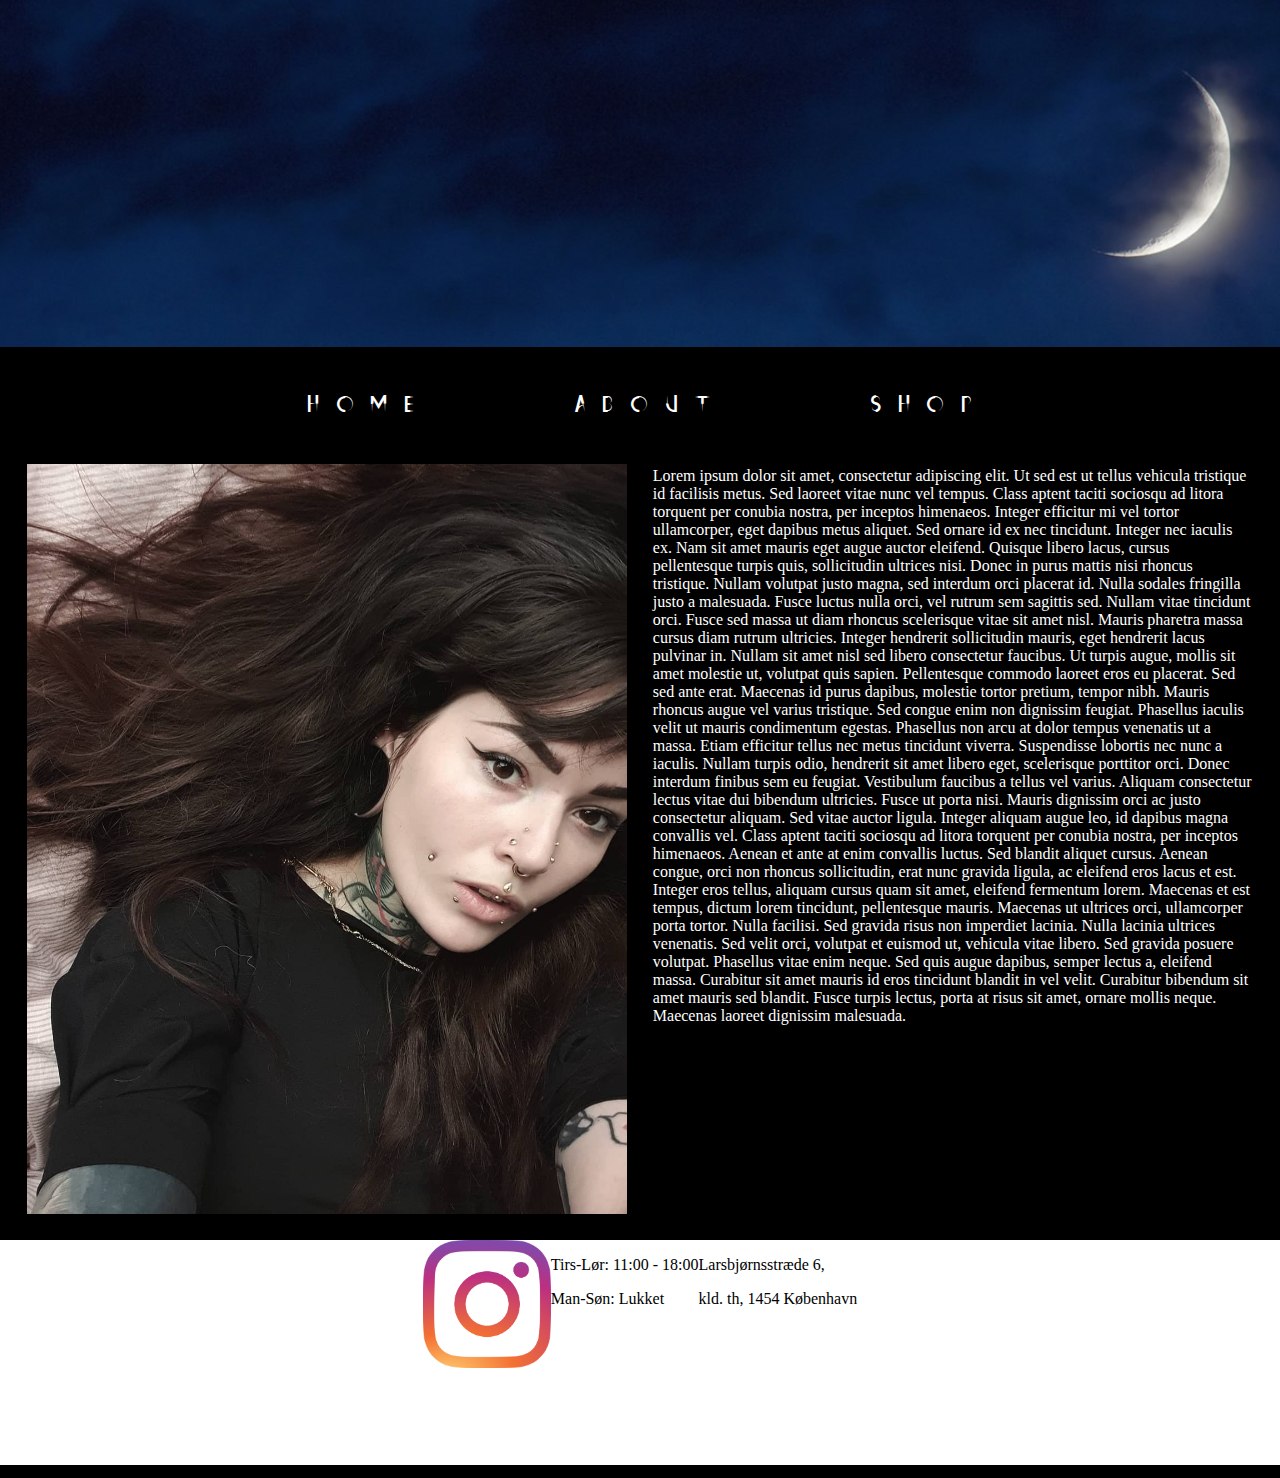
==== about.html @ f9214260 "update" ====
<!DOCTYPE html>
<html lang="">

<head>
    <meta charset="utf-8">
    <meta name="viewport" content="width=device-width, initial-scale=1.0">
    <title>Eksamen 2. semester</title>
    <link rel="stylesheet" href="style.css">
</head>

<body>
    <div id="splash"></div>
    <header>
        <nav>
            <div id="menu">
                <a href="index.html">
                    <div class="btn from-left">Home</div>
                </a>
                <a href="about.html">
                    <div class="btn from-middle">About</div>
                </a>
                <a href="shop.html">
                    <div class="btn from-right">Shop</div>
                </a>
            </div>
        </nav>
    </header>
    <div id="aboutMe">
        <img src="images/laura.jpg" alt="Laura" id="laura">
        <div id="txtMe">
            <p>Lorem ipsum dolor sit amet, consectetur adipiscing elit. Ut sed est ut tellus vehicula tristique id facilisis metus. Sed laoreet vitae nunc vel tempus. Class aptent taciti sociosqu ad litora torquent per conubia nostra, per inceptos himenaeos. Integer efficitur mi vel tortor ullamcorper, eget dapibus metus aliquet. Sed ornare id ex nec tincidunt. Integer nec iaculis ex. Nam sit amet mauris eget augue auctor eleifend. Quisque libero lacus, cursus pellentesque turpis quis, sollicitudin ultrices nisi. Donec in purus mattis nisi rhoncus tristique. Nullam volutpat justo magna, sed interdum orci placerat id.

                Nulla sodales fringilla justo a malesuada. Fusce luctus nulla orci, vel rutrum sem sagittis sed. Nullam vitae tincidunt orci. Fusce sed massa ut diam rhoncus scelerisque vitae sit amet nisl. Mauris pharetra massa cursus diam rutrum ultricies. Integer hendrerit sollicitudin mauris, eget hendrerit lacus pulvinar in. Nullam sit amet nisl sed libero consectetur faucibus. Ut turpis augue, mollis sit amet molestie ut, volutpat quis sapien. Pellentesque commodo laoreet eros eu placerat. Sed sed ante erat. Maecenas id purus dapibus, molestie tortor pretium, tempor nibh. Mauris rhoncus augue vel varius tristique. Sed congue enim non dignissim feugiat.

                Phasellus iaculis velit ut mauris condimentum egestas. Phasellus non arcu at dolor tempus venenatis ut a massa. Etiam efficitur tellus nec metus tincidunt viverra. Suspendisse lobortis nec nunc a iaculis. Nullam turpis odio, hendrerit sit amet libero eget, scelerisque porttitor orci. Donec interdum finibus sem eu feugiat. Vestibulum faucibus a tellus vel varius. Aliquam consectetur lectus vitae dui bibendum ultricies. Fusce ut porta nisi. Mauris dignissim orci ac justo consectetur aliquam.

                Sed vitae auctor ligula. Integer aliquam augue leo, id dapibus magna convallis vel. Class aptent taciti sociosqu ad litora torquent per conubia nostra, per inceptos himenaeos. Aenean et ante at enim convallis luctus. Sed blandit aliquet cursus. Aenean congue, orci non rhoncus sollicitudin, erat nunc gravida ligula, ac eleifend eros lacus et est. Integer eros tellus, aliquam cursus quam sit amet, eleifend fermentum lorem. Maecenas et est tempus, dictum lorem tincidunt, pellentesque mauris. Maecenas ut ultrices orci, ullamcorper porta tortor. Nulla facilisi. Sed gravida risus non imperdiet lacinia. Nulla lacinia ultrices venenatis.

                Sed velit orci, volutpat et euismod ut, vehicula vitae libero. Sed gravida posuere volutpat. Phasellus vitae enim neque. Sed quis augue dapibus, semper lectus a, eleifend massa. Curabitur sit amet mauris id eros tincidunt blandit in vel velit. Curabitur bibendum sit amet mauris sed blandit. Fusce turpis lectus, porta at risus sit amet, ornare mollis neque. Maecenas laoreet dignissim malesuada.</p>
        </div>
    </div>
    <footer>
        <div id="info">
            <div id="instagram">
                <a href="https://www.instagram.com/luciferandleviathans/">
                    <img src="images/instragramLogo.png" alt="instagram" id="logo">
                </a>
            </div>
            <div id="openingHours">
                <p>Tirs-Lør: 11:00 - 18:00</p>
                <p>Man-Søn: Lukket</p>
            </div>
            <div id="location">
                <p> Larsbjørnsstræde 6,</p>
                <p>kld. th, 1454 København</p>
            </div>
        </div>
    </footer>
    <script src="script.js"></script>
</body>

</html>
---- style.css ----
*,
*:before,
*:after {
    box-sizing: border-box;
}

img {
    width: 100%;
}

/* Fjerner linjen under a tags */

a {
    text-decoration: none;
}

/* Fonte */

@font-face {
    font-family: 'more_than_humanregular';
    src: url('font/morethanhuman-webfont.woff2') format('woff2'),
        url('font/morethanhuman-webfont.woff') format('woff');
    font-weight: normal;
    font-style: normal;

}

@font-face {
    font-family: 'demons_and_darlingsregular';
    src: url('font/demonsanddarlings-webfont.woff2') format('woff2'),
        url('font/demonsanddarlings-webfont.woff') format('woff');
    font-weight: normal;
    font-style: normal;

}

@font-face {
    font-family: 'ravens_clawsregular';
    src: url('font/ravens_claws-webfont.woff2') format('woff2'),
        url('font/ravens_claws-webfont.woff') format('woff');
    font-weight: normal;
    font-style: normal;

}

#splash {
    max-width: none;
    background-image: url(images/splash.png);
    width: 100vw;
    height: 40vh;
    background-size: cover;
    background-position: 50% 40%;
    margin-top: -1vw;
}

/* Ligger menu punkterne i midten/center */

#menu {
    display: flex;
    justify-content: center;
}

/* Styling på bodyen og menuen */

body {
    margin: 0;
    --def: #96B7C4;
    --inv: #fff;
    background-color: black;
}

/* Styling og effekter på knapperne */

.btn {
    margin-top: 2vw;
    margin-right: 1vw;
    margin-left: 1vw;
    position: relative;
    padding: 1.4rem 4.2rem;
    padding-right: 3.1rem;
    font-size: 1.5rem;
    color: var(--inv);
    letter-spacing: 1.1rem;
    text-transform: uppercase;
    transition: all 600ms cubic-bezier(0.77, 0, 0.175, 1);
    cursor: pointer;
    user-select: none;
    font-family: 'ravens_clawsregular';
}

.btn:before,
.btn:after {
    content: '';
    position: absolute;
    transition: inherit;
    z-index: -1;
}

.btn:hover {
    color: black;
    transition-delay: .4s;
}

.btn:hover:before {
    transition-delay: 0s;
}

.btn:hover:after {
    background: rgba(255, 255, 255, 0.8);
    transition-delay: .4s;
}

/* From Middle knap styling og effekt */

.from-middle:before {
    top: 0;
    left: 50%;
    height: 100%;
    width: 0;
    border: 1px solid var(--inv);
    border-left: 0;
    border-right: 0;
}

.from-middle:after {
    bottom: 0;
    left: 0;
    height: 0;
    width: 100%;
    background: var(--inv);
}

.from-middle:hover:before {
    left: 0;
    width: 100%;
}

.from-middle:hover:after {
    top: 0;
    height: 100%;
}

/* From Left knap styling og effekt */

.from-left:before,
.from-left:after {
    top: 0;
    width: 0;
    height: 100%;
}

.from-left:before {
    right: 0;
    border: 1px solid var(--inv);
    border-left: 0;
    border-right: 0;
}

.from-left:after {
    left: 0;
}

.from-left:hover:before,
.from-left:hover:after {
    width: 100%;
}

/* From Right knap styling og effekt */

.from-right:before,
.from-right:after {
    top: 0;
    width: 0;
    height: 100%;
}

.from-right:before {
    left: 0;
    border: 1px solid var(--inv);
    border-left: 0;
    border-right: 0;
}

.from-right:after {
    right: 0;
}

.from-right:hover:before,
.from-right:hover:after {
    width: 100%;
}

/* Forside */

/* Om */

#aboutMe {
    display: flex;
    flex-wrap: wrap;
    flex-direction: row;
    justify-content: center;
}

#laura {
    flex-basis: 600px;
    width: 10vw;
    margin-right: 1vw;
    margin-top: 2vw;
    margin-bottom: 2vw;
}

#txtMe {
    flex-basis: 600px;
    margin-left: 1vw;
    margin-top: 1vw;
}

#txtMe p {
    color: white;
}

/* Shop */

/* Footer */

#info {
    display: flex;
    flex-wrap: wrap;
    justify-content: center;
}

footer {
    left: 0;
    bottom: 0;
    max-width: none;
    height: 25vh;
    width: 100%;
    background-color: white;
}

#logo {
    width: 10vw;
}
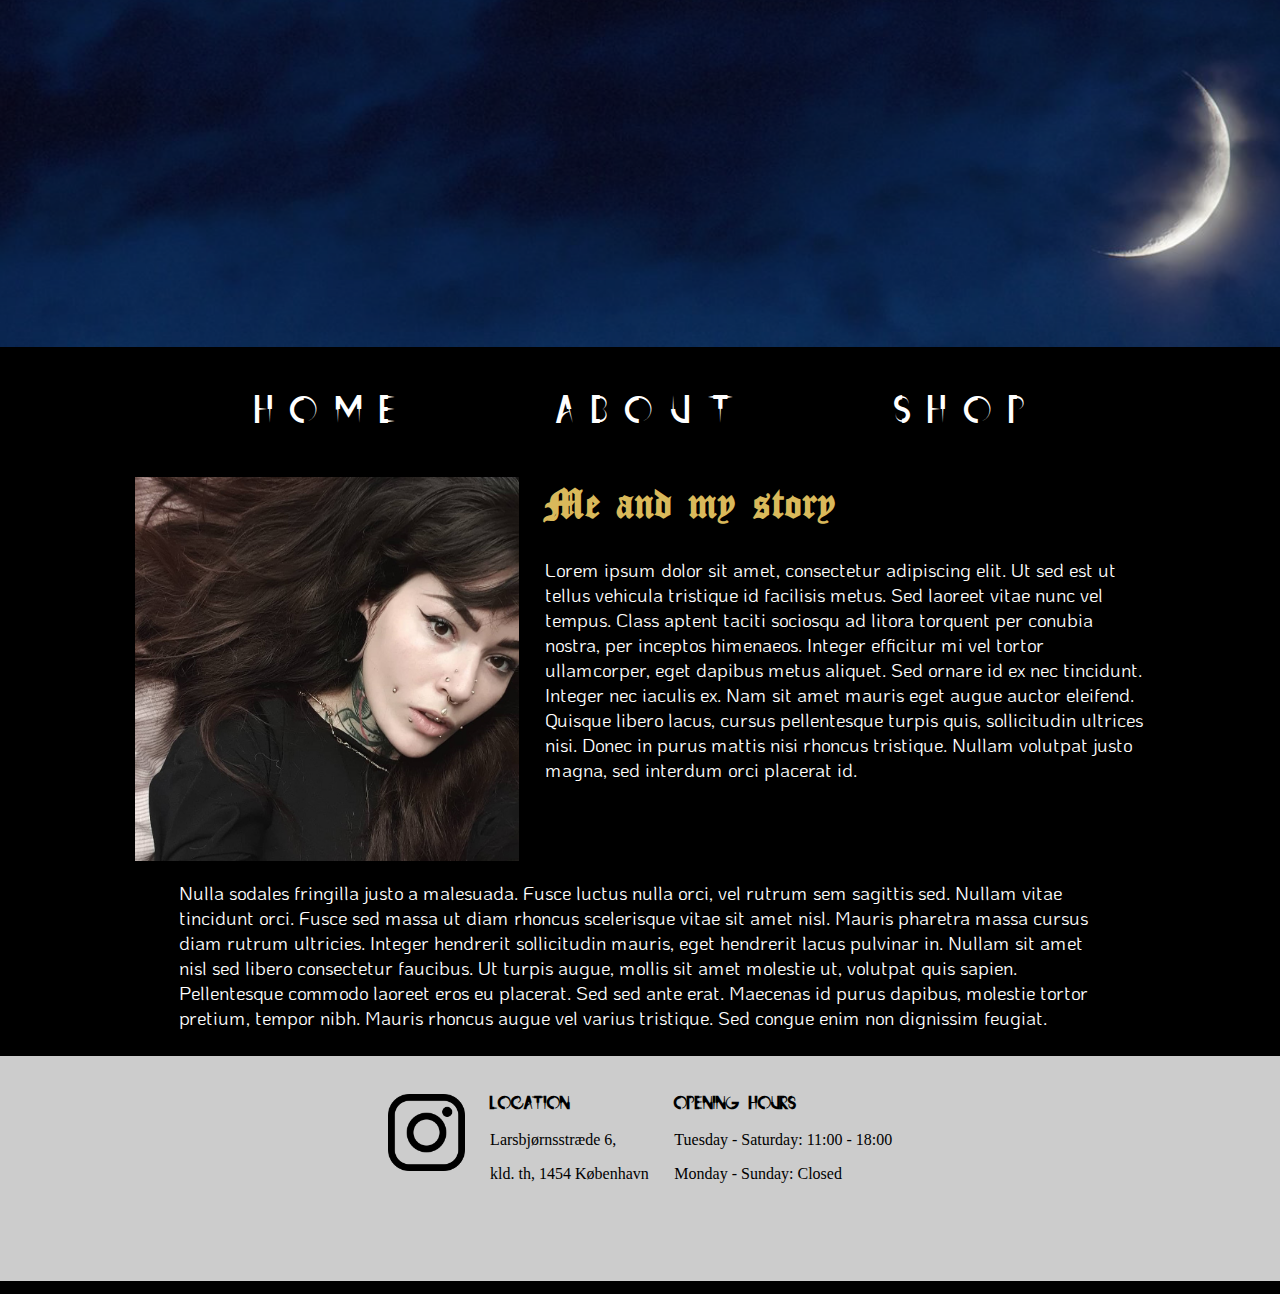
==== commit 2d6a820e: "flere ting" ====
--- a/about.html
+++ b/about.html
@@ -6,6 +6,7 @@
     <meta name="viewport" content="width=device-width, initial-scale=1.0">
     <title>Eksamen 2. semester</title>
     <link rel="stylesheet" href="style.css">
+    <link href="https://fonts.googleapis.com/css?family=KoHo:200&display=swap" rel="stylesheet">
 </head>
 
 <body>
@@ -26,17 +27,13 @@
         </nav>
     </header>
     <div id="aboutMe">
-        <img src="images/laura.jpg" alt="Laura" id="laura">
+        <img src="images/laura2.jpg" alt="Laura" id="laura">
         <div id="txtMe">
-            <p>Lorem ipsum dolor sit amet, consectetur adipiscing elit. Ut sed est ut tellus vehicula tristique id facilisis metus. Sed laoreet vitae nunc vel tempus. Class aptent taciti sociosqu ad litora torquent per conubia nostra, per inceptos himenaeos. Integer efficitur mi vel tortor ullamcorper, eget dapibus metus aliquet. Sed ornare id ex nec tincidunt. Integer nec iaculis ex. Nam sit amet mauris eget augue auctor eleifend. Quisque libero lacus, cursus pellentesque turpis quis, sollicitudin ultrices nisi. Donec in purus mattis nisi rhoncus tristique. Nullam volutpat justo magna, sed interdum orci placerat id.
-
-                Nulla sodales fringilla justo a malesuada. Fusce luctus nulla orci, vel rutrum sem sagittis sed. Nullam vitae tincidunt orci. Fusce sed massa ut diam rhoncus scelerisque vitae sit amet nisl. Mauris pharetra massa cursus diam rutrum ultricies. Integer hendrerit sollicitudin mauris, eget hendrerit lacus pulvinar in. Nullam sit amet nisl sed libero consectetur faucibus. Ut turpis augue, mollis sit amet molestie ut, volutpat quis sapien. Pellentesque commodo laoreet eros eu placerat. Sed sed ante erat. Maecenas id purus dapibus, molestie tortor pretium, tempor nibh. Mauris rhoncus augue vel varius tristique. Sed congue enim non dignissim feugiat.
-
-                Phasellus iaculis velit ut mauris condimentum egestas. Phasellus non arcu at dolor tempus venenatis ut a massa. Etiam efficitur tellus nec metus tincidunt viverra. Suspendisse lobortis nec nunc a iaculis. Nullam turpis odio, hendrerit sit amet libero eget, scelerisque porttitor orci. Donec interdum finibus sem eu feugiat. Vestibulum faucibus a tellus vel varius. Aliquam consectetur lectus vitae dui bibendum ultricies. Fusce ut porta nisi. Mauris dignissim orci ac justo consectetur aliquam.
-
-                Sed vitae auctor ligula. Integer aliquam augue leo, id dapibus magna convallis vel. Class aptent taciti sociosqu ad litora torquent per conubia nostra, per inceptos himenaeos. Aenean et ante at enim convallis luctus. Sed blandit aliquet cursus. Aenean congue, orci non rhoncus sollicitudin, erat nunc gravida ligula, ac eleifend eros lacus et est. Integer eros tellus, aliquam cursus quam sit amet, eleifend fermentum lorem. Maecenas et est tempus, dictum lorem tincidunt, pellentesque mauris. Maecenas ut ultrices orci, ullamcorper porta tortor. Nulla facilisi. Sed gravida risus non imperdiet lacinia. Nulla lacinia ultrices venenatis.
-
-                Sed velit orci, volutpat et euismod ut, vehicula vitae libero. Sed gravida posuere volutpat. Phasellus vitae enim neque. Sed quis augue dapibus, semper lectus a, eleifend massa. Curabitur sit amet mauris id eros tincidunt blandit in vel velit. Curabitur bibendum sit amet mauris sed blandit. Fusce turpis lectus, porta at risus sit amet, ornare mollis neque. Maecenas laoreet dignissim malesuada.</p>
+            <h1>Me and my story</h1>
+            <p>Lorem ipsum dolor sit amet, consectetur adipiscing elit. Ut sed est ut tellus vehicula tristique id facilisis metus. Sed laoreet vitae nunc vel tempus. Class aptent taciti sociosqu ad litora torquent per conubia nostra, per inceptos himenaeos. Integer efficitur mi vel tortor ullamcorper, eget dapibus metus aliquet. Sed ornare id ex nec tincidunt. Integer nec iaculis ex. Nam sit amet mauris eget augue auctor eleifend. Quisque libero lacus, cursus pellentesque turpis quis, sollicitudin ultrices nisi. Donec in purus mattis nisi rhoncus tristique. Nullam volutpat justo magna, sed interdum orci placerat id.</p>
+        </div>
+        <div id="txtMe2">
+            <p> Nulla sodales fringilla justo a malesuada. Fusce luctus nulla orci, vel rutrum sem sagittis sed. Nullam vitae tincidunt orci. Fusce sed massa ut diam rhoncus scelerisque vitae sit amet nisl. Mauris pharetra massa cursus diam rutrum ultricies. Integer hendrerit sollicitudin mauris, eget hendrerit lacus pulvinar in. Nullam sit amet nisl sed libero consectetur faucibus. Ut turpis augue, mollis sit amet molestie ut, volutpat quis sapien. Pellentesque commodo laoreet eros eu placerat. Sed sed ante erat. Maecenas id purus dapibus, molestie tortor pretium, tempor nibh. Mauris rhoncus augue vel varius tristique. Sed congue enim non dignissim feugiat.</p>
         </div>
     </div>
     <footer>
@@ -46,17 +43,17 @@
                     <img src="images/instragramLogo.png" alt="instagram" id="logo">
                 </a>
             </div>
+            <div id="location">
+                <h3>Location</h3>
+                <p>Larsbjørnsstræde 6,</p>
+                <p>kld. th, 1454 København</p>
+            </div>
             <div id="openingHours">
-                <p>Tirs-Lør: 11:00 - 18:00</p>
-                <p>Man-Søn: Lukket</p>
-            </div>
-            <div id="location">
-                <p> Larsbjørnsstræde 6,</p>
-                <p>kld. th, 1454 København</p>
+                <h3>Opening hours</h3>
+                <p>Tuesday - Saturday: 11:00 - 18:00</p>
+                <p>Monday - Sunday: Closed</p>
             </div>
         </div>
     </footer>
     <script src="script.js"></script>
-</body>
-
-</html>
+</body></html>
--- a/style.css
+++ b/style.css
@@ -38,6 +38,15 @@
     font-family: 'ravens_clawsregular';
     src: url('font/ravens_claws-webfont.woff2') format('woff2'),
         url('font/ravens_claws-webfont.woff') format('woff');
+    font-weight: normal;
+    font-style: normal;
+
+}
+
+@font-face {
+    font-family: 'cloister_blacklight';
+    src: url('font/cloisterblack-webfont.woff2') format('woff2'),
+        url('font/cloisterblack-webfont.woff') format('woff');
     font-weight: normal;
     font-style: normal;
 
@@ -66,7 +75,7 @@
     margin: 0;
     --def: #96B7C4;
     --inv: #fff;
-    background-color: black;
+    background: black;
 }
 
 /* Styling og effekter på knapperne */
@@ -78,7 +87,7 @@
     position: relative;
     padding: 1.4rem 4.2rem;
     padding-right: 3.1rem;
-    font-size: 1.5rem;
+    font-size: 2.5rem;
     color: var(--inv);
     letter-spacing: 1.1rem;
     text-transform: uppercase;
@@ -86,6 +95,7 @@
     cursor: pointer;
     user-select: none;
     font-family: 'ravens_clawsregular';
+    margin-bottom: 2vw;
 }
 
 .btn:before,
@@ -201,22 +211,41 @@
     justify-content: center;
 }
 
+
+#aboutMe h1 {
+    color: #D9B95B;
+    font-size: 2.7rem;
+    font-family: 'cloister_blacklight';
+    margin-top: 0;
+}
+
 #laura {
-    flex-basis: 600px;
-    width: 10vw;
-    margin-right: 1vw;
-    margin-top: 2vw;
-    margin-bottom: 2vw;
+    flex-basis: 300px;
+    width: 30vw;
+    height: 30vw;
+    margin-right: 1vw;
+    /* border: 20px double #D9B95B;*/
+
 }
 
 #txtMe {
     flex-basis: 600px;
     margin-left: 1vw;
-    margin-top: 1vw;
 }
 
 #txtMe p {
     color: white;
+    font-size: 1.2rem;
+    font-family: 'KoHo', sans-serif;
+}
+
+#txtMe2 p {
+    color: white;
+    font-size: 1.2rem;
+    margin-right: 14vw;
+    margin-left: 14vw;
+    font-family: 'KoHo', sans-serif;
+    margin-bottom: 2vw;
 }
 
 /* Shop */
@@ -229,15 +258,35 @@
     justify-content: center;
 }
 
+#info h3 {
+    font-family: 'ravens_clawsregular';
+}
+
 footer {
     left: 0;
     bottom: 0;
     max-width: none;
     height: 25vh;
     width: 100%;
-    background-color: white;
+    background: rgba(255, 255, 255, 0.8);
 }
 
 #logo {
-    width: 10vw;
-}
+    width: 6vw;
+}
+
+#instagram {
+    margin-right: 1vw;
+    margin-top: 3vw;
+}
+
+#location {
+    margin-right: 1vw;
+    margin-left: 1vw;
+    margin-top: 1.7vw;
+}
+
+#openingHours {
+    margin-left: 1vw;
+    margin-top: 1.7vw;
+}
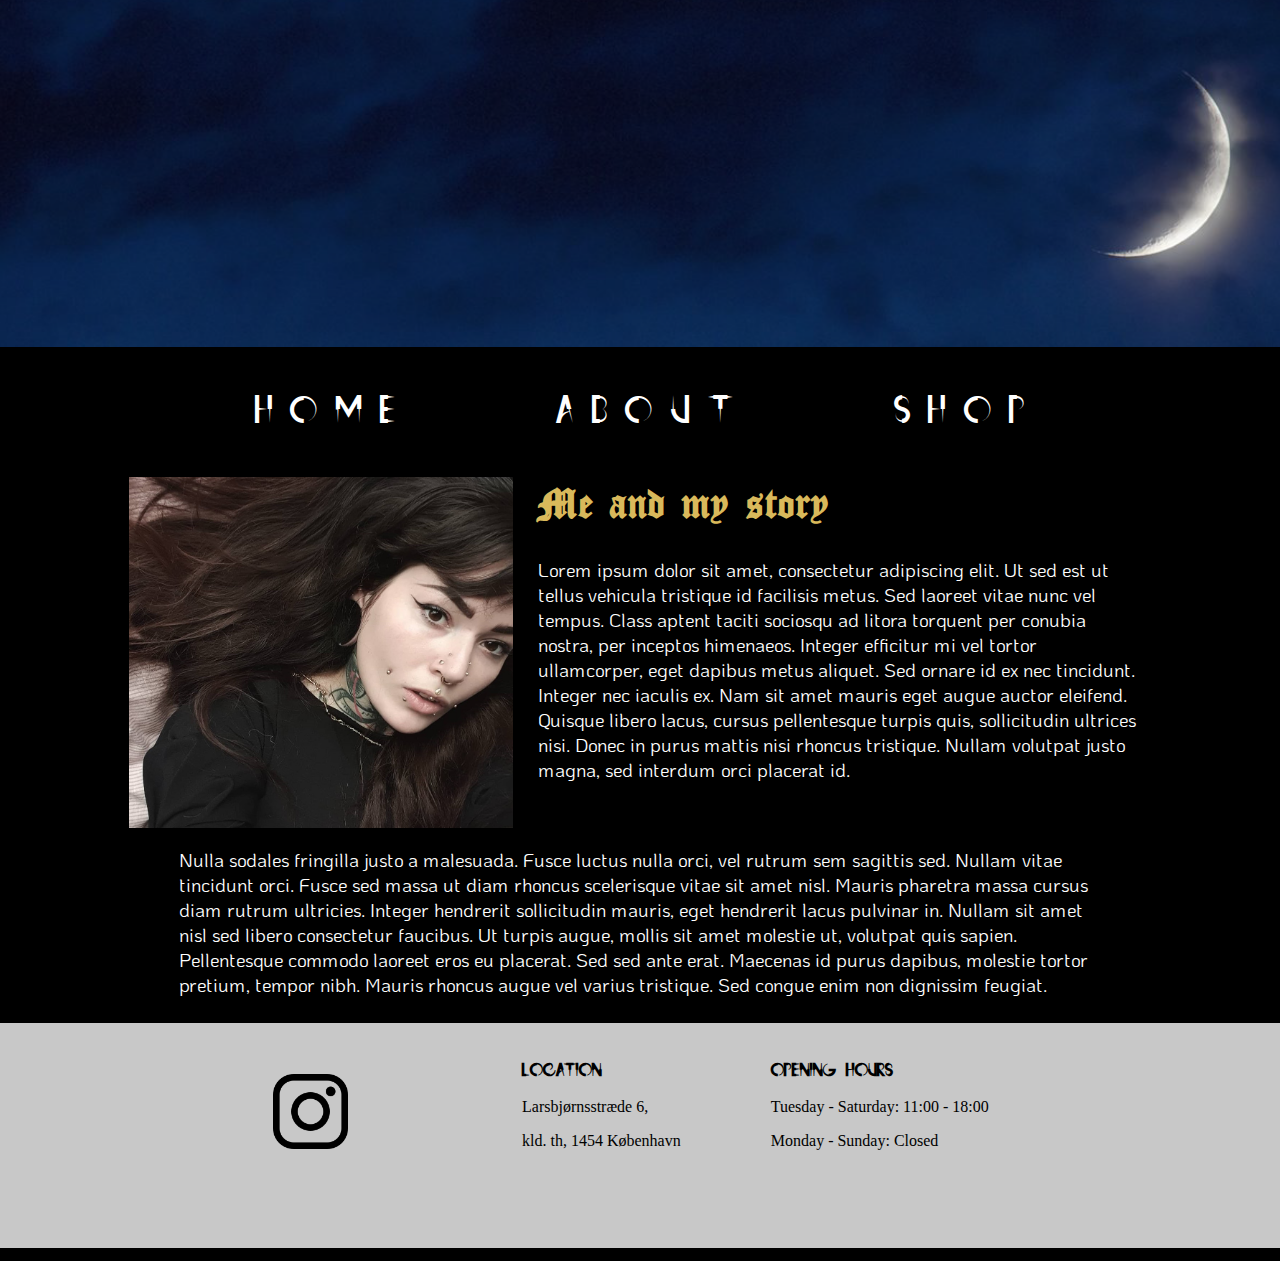
==== commit 01867583: "filtrering uden style" ====
--- a/about.html
+++ b/about.html
@@ -23,6 +23,25 @@
                 <a href="shop.html">
                     <div class="btn from-right">Shop</div>
                 </a>
+            </div>
+        </nav>
+        <nav role="navigation">
+            <div id="menuToggle">
+                <input type="checkbox" />
+                <span></span>
+                <span></span>
+                <span></span>
+                <ul id="burger">
+                    <a href="index.html">
+                        <li>Home</li>
+                    </a>
+                    <a href="about.html">
+                        <li>About</li>
+                    </a>
+                    <a href="shop.html">
+                        <li>Shop</li>
+                    </a>
+                </ul>
             </div>
         </nav>
     </header>
@@ -56,4 +75,6 @@
         </div>
     </footer>
     <script src="script.js"></script>
-</body></html>
+</body>
+
+</html>
--- a/style.css
+++ b/style.css
@@ -73,10 +73,13 @@
 
 body {
     margin: 0;
+    padding: 0;
     --def: #96B7C4;
     --inv: #fff;
     background: black;
 }
+
+/* MENU */
 
 /* Styling og effekter på knapperne */
 
@@ -116,7 +119,7 @@
 }
 
 .btn:hover:after {
-    background: rgba(255, 255, 255, 0.8);
+    background: rgb(200, 200, 200);
     transition-delay: .4s;
 }
 
@@ -200,9 +203,144 @@
     width: 100%;
 }
 
-/* Forside */
-
-/* Om */
+/* BURGER MENU */
+
+#menuToggle {
+    display: block;
+    position: absolute;
+    top: 50px;
+    right: 50px;
+    /* top: 10vw;
+    left: 84vw;*/
+
+    z-index: 1;
+
+    -webkit-user-select: none;
+    user-select: none;
+}
+
+#menuToggle a {
+    text-decoration: none;
+    color: black;
+    transition: color 0.3s ease;
+}
+
+#menuToggle a:hover {
+    color: #D9B95B;
+}
+
+
+#menuToggle input {
+    display: block;
+    width: 40px;
+    height: 32px;
+    position: absolute;
+    top: -7px;
+    left: -5px;
+
+    cursor: pointer;
+
+    opacity: 0;
+    /* hide this */
+    z-index: 2;
+    /* and place it over the hamburger */
+    -webkit-touch-callout: none;
+}
+
+/*
+ * Just a quick hamburger
+ */
+#menuToggle span {
+    display: block;
+    /* størrelse på burgermenuen */
+    width: 33px;
+    height: 4px;
+    margin-bottom: 5px;
+    position: relative;
+
+    background: rgba(255, 255, 255, 0.8);
+    border-radius: 3px;
+    /* ligger 'checkbox' yderst så det er den man klikker på, istedet for striberne */
+    z-index: 1;
+
+    transform-origin: 4px 0px;
+
+    transition: transform 0.5s cubic-bezier(0.77, 0.2, 0.05, 1.0),
+        background 0.5s cubic-bezier(0.77, 0.2, 0.05, 1.0),
+        opacity 0.55s ease;
+}
+
+#menuToggle span:first-child {
+    transform-origin: 0% 0%;
+}
+
+#menuToggle span:nth-last-child(2) {
+    transform-origin: 0% 100%;
+}
+
+/*
+ * Transform all the slices of hamburger
+ * into a crossmark.
+ */
+#menuToggle input:checked ~ span {
+    opacity: 1;
+    transform: rotate(45deg) translate(-2px, -1px);
+    background: black;
+}
+
+/*
+ * But let's hide the middle one.
+ */
+#menuToggle input:checked ~ span:nth-last-child(3) {
+    opacity: 0;
+    transform: rotate(0deg) scale(0.2, 0.2);
+}
+
+/*
+ * Ohyeah and the last one should go the other direction
+ */
+#menuToggle input:checked ~ span:nth-last-child(2) {
+    transform: rotate(-45deg) translate(0, -1px);
+}
+
+#burger {
+    position: fixed;
+    /* størrelse på burgermenuen når den er klikket på og bliver 'pakket' ud */
+    width: 150vw;
+    height: 150vh;
+    margin: -22vw 0 0 -83vw;
+    padding: 35vw;
+    padding-top: 125px;
+    background: rgb(200, 200, 200);
+    list-style-type: none;
+    -webkit-font-smoothing: antialiased;
+    transform-origin: 0% 0%;
+    /* Gør at burgermenuen kommer ind fra højre side med en animation */
+    transform: translate(100%, 0);
+    transition: transform 0.5s cubic-bezier(0.77, 0.2, 0.05, 1.0);
+}
+
+#burger:target {
+    display: block;
+}
+
+#burger li {
+    padding-top: 10vw;
+    padding-bottom: 0;
+    font-size: 4rem;
+    font-family: 'ravens_clawsregular';
+}
+
+/*
+ * And let's slide it in from the left
+ */
+#menuToggle input:checked ~ ul {
+    transform: none;
+}
+
+/* FORSIDE */
+
+/* OM */
 
 #aboutMe {
     display: flex;
@@ -221,8 +359,7 @@
 
 #laura {
     flex-basis: 300px;
-    width: 30vw;
-    height: 30vw;
+    width: 30%;
     margin-right: 1vw;
     /* border: 20px double #D9B95B;*/
 
@@ -231,6 +368,7 @@
 #txtMe {
     flex-basis: 600px;
     margin-left: 1vw;
+    margin-right: 1vw;
 }
 
 #txtMe p {
@@ -248,9 +386,115 @@
     margin-bottom: 2vw;
 }
 
-/* Shop */
-
-/* Footer */
+/* SHOP */
+
+.dropbtn {
+    background: rgb(200, 200, 200);
+    color: white;
+    padding: 16px;
+    font-size: 16px;
+    border: none;
+    cursor: pointer;
+}
+
+.dropdown {
+    position: relative;
+    display: inline-block;
+}
+
+.dropdown-content {
+    display: none;
+    position: absolute;
+    background-color: #f9f9f9;
+    min-width: 160px;
+    box-shadow: 0px 8px 16px 0px rgba(0, 0, 0, 0.2);
+    z-index: 1;
+}
+
+.dropdown-content a {
+    color: black;
+    padding: 12px 16px;
+    text-decoration: none;
+    display: block;
+}
+
+.dropdown-content a:hover {
+    background-color: #f1f1f1
+}
+
+.dropdown:hover .dropdown-content {
+    display: block;
+}
+
+.dropdown:hover .dropbtn {
+    background-color: #3e8e41;
+}
+
+button {
+    width: 10vw;
+    border: none;
+    cursor: pointer;
+    font-family: 'KoHo', sans-serif;
+}
+
+.filterMenu {
+    display: flex;
+    flex-wrap: wrap;
+    justify-content: center;
+}
+
+.titel {
+    color: black;
+    font-size: 2.5rem;
+    font-family: 'cloister_blacklight';
+    padding-left: 2vw;
+}
+
+.pris {
+    color: black;
+    font-size: 1.5rem;
+    font-family: 'KoHo', sans-serif;
+    padding-left: 2vw;
+}
+
+.size {
+    color: black;
+    font-size: 1.5rem;
+    font-family: 'KoHo', sans-serif;
+    padding-left: 2vw;
+}
+
+.tegninger {
+    display: grid;
+    grid-template-columns: 15vw 15vw 15vw;
+    grid-template-rows: 10vw 10vw;
+    grid-gap: 6vw;
+    margin-top: 14vw;
+    margin-left: 15vw;
+}
+
+.billede img {
+    width: 50vw;
+    height: 100vh;
+}
+
+.billede {
+    padding: 2vw;
+}
+
+.tegninger {
+    display: flex;
+    flex-wrap: wrap;
+    margin-top: 3vw;
+}
+
+.kategori {
+    flex-basis: 300px;
+    background: rgb(200, 200, 200);
+    margin: 2vw;
+}
+
+/* FOOTER */
 
 #info {
     display: flex;
@@ -268,25 +512,80 @@
     max-width: none;
     height: 25vh;
     width: 100%;
-    background: rgba(255, 255, 255, 0.8);
+    background: rgb(200, 200, 200);
 }
 
 #logo {
-    width: 6vw;
+    width: 25%;
 }
 
 #instagram {
-    margin-right: 1vw;
+    align-content: center;
+    flex-basis: 300px;
+    margin-right: -5vw;
+    margin-left: 5vw;
     margin-top: 3vw;
 }
 
 #location {
+    flex-basis: 300px;
     margin-right: 1vw;
     margin-left: 1vw;
     margin-top: 1.7vw;
 }
 
 #openingHours {
-    margin-left: 1vw;
+    flex-basis: 300px;
+    margin-left: -5vw;
     margin-top: 1.7vw;
 }
+
+/* MEDIA QUERYS*/
+
+@media only screen and (min-width: 600px) {
+    #menuToggle {
+        display: none;
+    }
+}
+
+@media only screen and (max-width: 599px) {
+    #menu {
+        display: none;
+    }
+
+    footer {
+        height: 60vh;
+    }
+
+    #instagram {
+        margin-top: 5vw;
+        margin-left: -5vw;
+    }
+
+    #location {
+        margin-left: 3vw;
+    }
+
+
+    #openingHours {
+        margin-left: 1.5vw;
+    }
+
+    #laura {
+        margin-top: 10vw;
+        margin-bottom: 5vw;
+    }
+
+    #txtMe {
+        margin-left: 14vw;
+        margin-right: 14vw;
+    }
+}
+
+h4 {
+    text-align: center;
+    margin-top: 0;
+    margin-bottom: 20%;
+    font-size: 2rem;
+    color: #55a6d9;
+}
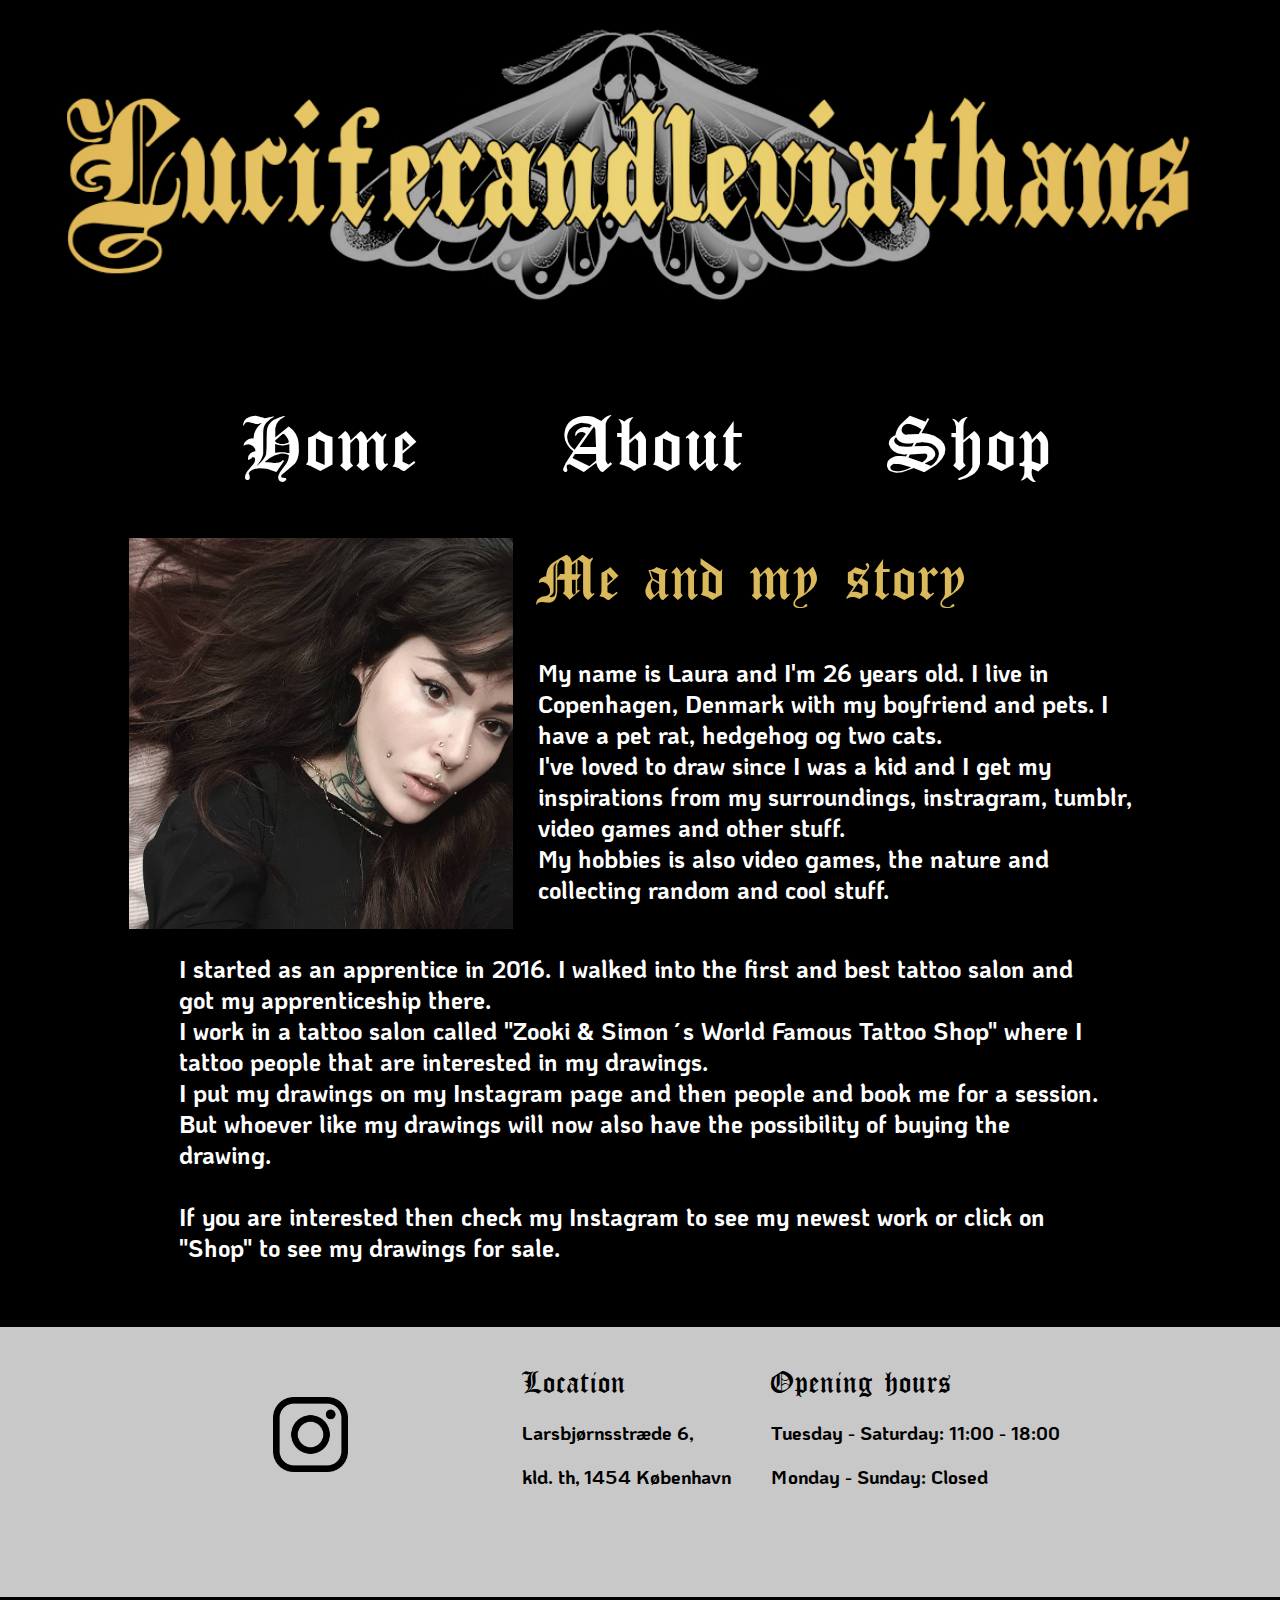
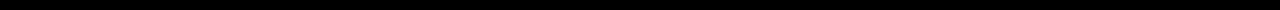
==== commit caaf44cf: "billeder, hover, rettelser +" ====
--- a/about.html
+++ b/about.html
@@ -49,10 +49,24 @@
         <img src="images/laura2.jpg" alt="Laura" id="laura">
         <div id="txtMe">
             <h1>Me and my story</h1>
-            <p>Lorem ipsum dolor sit amet, consectetur adipiscing elit. Ut sed est ut tellus vehicula tristique id facilisis metus. Sed laoreet vitae nunc vel tempus. Class aptent taciti sociosqu ad litora torquent per conubia nostra, per inceptos himenaeos. Integer efficitur mi vel tortor ullamcorper, eget dapibus metus aliquet. Sed ornare id ex nec tincidunt. Integer nec iaculis ex. Nam sit amet mauris eget augue auctor eleifend. Quisque libero lacus, cursus pellentesque turpis quis, sollicitudin ultrices nisi. Donec in purus mattis nisi rhoncus tristique. Nullam volutpat justo magna, sed interdum orci placerat id.</p>
+            <p>My name is Laura and I'm 26 years old. I live in Copenhagen, Denmark with my boyfriend and pets. I have a pet rat, hedgehog og two cats.
+                <br>
+                I've loved to draw since I was a kid and I get my inspirations from my surroundings, instragram, tumblr, video games and other stuff.
+                <br>
+                My hobbies is also video games, the nature and collecting random and cool stuff.
+            </p>
         </div>
         <div id="txtMe2">
-            <p> Nulla sodales fringilla justo a malesuada. Fusce luctus nulla orci, vel rutrum sem sagittis sed. Nullam vitae tincidunt orci. Fusce sed massa ut diam rhoncus scelerisque vitae sit amet nisl. Mauris pharetra massa cursus diam rutrum ultricies. Integer hendrerit sollicitudin mauris, eget hendrerit lacus pulvinar in. Nullam sit amet nisl sed libero consectetur faucibus. Ut turpis augue, mollis sit amet molestie ut, volutpat quis sapien. Pellentesque commodo laoreet eros eu placerat. Sed sed ante erat. Maecenas id purus dapibus, molestie tortor pretium, tempor nibh. Mauris rhoncus augue vel varius tristique. Sed congue enim non dignissim feugiat.</p>
+            <p>
+                I started as an apprentice in 2016. I walked into the first and best tattoo salon and got my apprenticeship there.
+                <br>
+                I work in a tattoo salon called "Zooki & Simon´s World Famous Tattoo Shop" where I tattoo people that are interested in my drawings.
+                <br>
+                I put my drawings on my Instagram page and then people and book me for a session. But whoever like my drawings will now also have the possibility of buying the drawing.
+                <br>
+                <br>
+                If you are interested then check my Instagram to see my newest work or click on "Shop" to see my drawings for sale.
+            </p>
         </div>
     </div>
     <footer>
--- a/style.css
+++ b/style.css
@@ -54,11 +54,11 @@
 
 #splash {
     max-width: none;
-    background-image: url(images/splash.png);
+    background-image: url(images/splash.jpg);
     width: 100vw;
     height: 40vh;
     background-size: cover;
-    background-position: 50% 40%;
+    background-position: 51% 40%;
     margin-top: -1vw;
 }
 
@@ -72,6 +72,7 @@
 /* Styling på bodyen og menuen */
 
 body {
+    width: 100vw;
     margin: 0;
     padding: 0;
     --def: #96B7C4;
@@ -93,12 +94,14 @@
     font-size: 2.5rem;
     color: var(--inv);
     letter-spacing: 1.1rem;
-    text-transform: uppercase;
     transition: all 600ms cubic-bezier(0.77, 0, 0.175, 1);
     cursor: pointer;
     user-select: none;
-    font-family: 'ravens_clawsregular';
+    font-family: 'cloister_blacklight';
+    font-weight: lighter;
+    font-size: 5rem;
     margin-bottom: 2vw;
+    letter-spacing: 0;
 }
 
 .btn:before,
@@ -210,8 +213,6 @@
     position: absolute;
     top: 50px;
     right: 50px;
-    /* top: 10vw;
-    left: 84vw;*/
 
     z-index: 1;
 
@@ -328,7 +329,8 @@
     padding-top: 10vw;
     padding-bottom: 0;
     font-size: 4rem;
-    font-family: 'ravens_clawsregular';
+    font-family: 'cloister_blacklight';
+    font-weight: lighter;
 }
 
 /*
@@ -339,6 +341,48 @@
 }
 
 /* FORSIDE */
+.feed {
+    display: grid;
+    justify-content: center;
+    grid-template-columns: 20vw 20vw 20vw 20vw;
+    grid-template-rows: 20vw 20vw;
+    grid-gap: 2vw;
+}
+
+.feed {
+    display: flex;
+    flex-wrap: wrap;
+    margin-top: 3vw;
+    margin-bottom: 3vw;
+}
+
+.feedPic {
+    max-width: 20vw;
+    max-height: 50vh;
+    margin: 1vw;
+}
+
+.more h2 {
+    color: white;
+    text-align: center;
+    font-family: 'cloister_blacklight';
+    font-weight: lighter;
+    font-size: 4rem;
+}
+
+.moreInstagram {
+    font-size: 2rem;
+    background-color: #D9B95B;
+    width: 40vw;
+    padding: 1vw;
+}
+
+.buttonInstagram {
+    display: flex;
+    flex-wrap: wrap;
+    justify-content: center;
+    margin-bottom: 5vw;
+}
 
 /* OM */
 
@@ -352,16 +396,17 @@
 
 #aboutMe h1 {
     color: #D9B95B;
-    font-size: 2.7rem;
+    font-size: 4rem;
     font-family: 'cloister_blacklight';
+    font-weight: lighter;
     margin-top: 0;
+    font-weight: lighter;
 }
 
 #laura {
     flex-basis: 300px;
-    width: 30%;
+    width: 30vw;
     margin-right: 1vw;
-    /* border: 20px double #D9B95B;*/
 
 }
 
@@ -373,47 +418,113 @@
 
 #txtMe p {
     color: white;
-    font-size: 1.2rem;
-    font-family: 'KoHo', sans-serif;
+    font-size: 1.5rem;
+    font-family: 'KoHo', sans-serif;
+    font-weight: bold;
 }
 
 #txtMe2 p {
     color: white;
-    font-size: 1.2rem;
+    font-size: 1.5rem;
     margin-right: 14vw;
     margin-left: 14vw;
     font-family: 'KoHo', sans-serif;
-    margin-bottom: 2vw;
+    font-weight: bold;
+    margin-bottom: 5vw;
 }
 
 /* SHOP */
 
+.container {
+    position: relative;
+}
+
+.image {
+    opacity: 1;
+    display: block;
+    width: 100%;
+    height: auto;
+    transition: .5s ease;
+    backface-visibility: hidden;
+}
+
+.bottom {
+    transition: .5s ease;
+    opacity: 0;
+    position: absolute;
+    bottom: -1vw;
+    left: 50%;
+    transform: translate(-50%, -50%);
+    -ms-transform: translate(-50%, -50%);
+    text-align: center;
+    width: 100%;
+}
+
+.container:hover .image {
+    opacity: 0.3;
+}
+
+.container:hover .bottom {
+    opacity: 1;
+}
+
+.text {
+    background-color: rgb(200, 200, 200);
+    font-family: 'KoHo', sans-serif;
+    font-weight: bold;
+    font-size: 2rem;
+    padding: 1vw;
+}
+
+.valgt {
+    background-color: #D9B95B;
+}
+
 .dropbtn {
-    background: rgb(200, 200, 200);
     color: white;
-    padding: 16px;
-    font-size: 16px;
+    background: black;
+    font-size: 1.5rem;
     border: none;
     cursor: pointer;
-}
-
-.dropdown {
+    padding-right: 0.5vw;
+    padding-left: 0.5vw;
+    padding-bottom: 1vw;
+    padding-top: 1vw;
+}
+
+.dropdown1 {
+    border: solid rgb(200, 200, 200) 2px;
+    color: black;
     position: relative;
     display: inline-block;
+    margin-right: 1vw;
+}
+
+.dropdown2 {
+    border: solid rgb(200, 200, 200) 2px;
+    color: black;
+    position: relative;
+    display: inline-block;
+    margin-left: 1vw;
 }
 
 .dropdown-content {
     display: none;
     position: absolute;
-    background-color: #f9f9f9;
-    min-width: 160px;
+    background-color: white;
+    min-width: 10vw;
     box-shadow: 0px 8px 16px 0px rgba(0, 0, 0, 0.2);
     z-index: 1;
+    font-size: 1.5rem;
+}
+
+.dropbtn:hover {
+    color: black;
 }
 
 .dropdown-content a {
     color: black;
-    padding: 12px 16px;
+    padding: 1vw 2vw;
     text-decoration: none;
     display: block;
 }
@@ -422,12 +533,24 @@
     background-color: #f1f1f1
 }
 
-.dropdown:hover .dropdown-content {
+.dropdown1:hover .dropdown-content {
     display: block;
 }
 
-.dropdown:hover .dropbtn {
-    background-color: #3e8e41;
+.dropdown1:hover .dropbtn {
+    background-color: #D9B95B;
+}
+
+.dropdown2:hover .dropdown-content {
+    display: block;
+}
+
+.dropdown2:hover .dropbtn {
+    background-color: #D9B95B;
+}
+
+button:hover {
+    background-color: #D9B95B;
 }
 
 button {
@@ -435,33 +558,41 @@
     border: none;
     cursor: pointer;
     font-family: 'KoHo', sans-serif;
+    font-weight: bold;
+    font-size: 1.5rem;
 }
 
 .filterMenu {
     display: flex;
     flex-wrap: wrap;
-    justify-content: center;
+    justify-content: flex-end;
+    margin-right: 13vw;
 }
 
 .titel {
-    color: black;
+    margin-top: -1vw;
+    color: #D9B95B;
     font-size: 2.5rem;
     font-family: 'cloister_blacklight';
-    padding-left: 2vw;
+    font-weight: lighter;
+    padding-left: 2.2vw;
+    margin-bottom: 1.5vw;
 }
 
 .pris {
-    color: black;
+    margin-top: -1vw;
+    color: white;
     font-size: 1.5rem;
     font-family: 'KoHo', sans-serif;
-    padding-left: 2vw;
+    padding-left: 2.2vw;
 }
 
 .size {
-    color: black;
+    margin-top: -1vw;
+    color: white;
     font-size: 1.5rem;
     font-family: 'KoHo', sans-serif;
-    padding-left: 2vw;
+    padding-left: 2.2vw;
 }
 
 .tegninger {
@@ -470,7 +601,8 @@
     grid-template-rows: 10vw 10vw;
     grid-gap: 6vw;
     margin-top: 14vw;
-    margin-left: 15vw;
+    margin-left: 10vw;
+    margin-right: 10vw;
 }
 
 .billede img {
@@ -483,6 +615,7 @@
 }
 
 .tegninger {
+    cursor: pointer;
     display: flex;
     flex-wrap: wrap;
     margin-top: 3vw;
@@ -490,8 +623,65 @@
 
 .kategori {
     flex-basis: 300px;
-    background: rgb(200, 200, 200);
-    margin: 2vw;
+    margin: 0;
+}
+
+.drawingTxt {
+    margin-left: 15vw;
+    margin-bottom: -6.5vw;
+}
+
+.drawingTxt h2 {
+    color: white;
+    font-family: 'KoHo', sans-serif;
+    font-weight: bold;
+    font-size: 3rem;
+}
+
+/* SINGLEVIEW */
+
+#detalje {
+    justify-content: center;
+    margin-left: 15vw;
+}
+
+#detalje h3 {
+    color: white;
+    font-family: 'KoHo', sans-serif;
+    font-weight: bold;
+    font-size: 1.5rem;
+    margin-left: 2vw;
+    margin-right: -2vw;
+}
+
+#detalje .luk {
+    margin-top: 3vw;
+    color: white;
+    background: black;
+    position: absolute;
+    font-size: 2rem;
+    cursor: pointer;
+    margin-left: 2vw;
+    font-family: 'KoHo', sans-serif;
+    font-weight: bold;
+    border: solid rgb(200, 200, 200) 2px;
+}
+
+#detalje .tegning {
+    display: flex;
+    flex-wrap: nowrap;
+    flex-direction: row;
+    width: 60vw;
+    padding: 2rem;
+}
+
+.box1 {
+    flex-basis: 600px;
+}
+
+.box2 {
+    margin-top: 3vw;
+    flex-basis: 300px;
 }
 
 /* FOOTER */
@@ -503,14 +693,18 @@
 }
 
 #info h3 {
-    font-family: 'ravens_clawsregular';
+    font-family: 'cloister_blacklight';
+    font-weight: lighter;
+    font-size: 2rem;
+    margin-top: 1vw;
+    margin-bottom: 0;
 }
 
 footer {
     left: 0;
     bottom: 0;
     max-width: none;
-    height: 25vh;
+    height: 30vh;
     width: 100%;
     background: rgb(200, 200, 200);
 }
@@ -532,6 +726,13 @@
     margin-right: 1vw;
     margin-left: 1vw;
     margin-top: 1.7vw;
+
+}
+
+#location p {
+    font-family: 'KoHo', sans-serif;
+    font-weight: bold;
+    font-size: 1.2rem;
 }
 
 #openingHours {
@@ -540,6 +741,12 @@
     margin-top: 1.7vw;
 }
 
+#openingHours p {
+    font-family: 'KoHo', sans-serif;
+    font-weight: bold;
+    font-size: 1.2rem;
+}
+
 /* MEDIA QUERYS*/
 
 @media only screen and (min-width: 600px) {
@@ -554,7 +761,7 @@
     }
 
     footer {
-        height: 60vh;
+        height: 70vh;
     }
 
     #instagram {
@@ -580,12 +787,82 @@
         margin-left: 14vw;
         margin-right: 14vw;
     }
-}
-
-h4 {
-    text-align: center;
-    margin-top: 0;
-    margin-bottom: 20%;
-    font-size: 2rem;
-    color: #55a6d9;
-}
+
+    .dropbtn {
+        padding-right: 0.5vw;
+        padding-left: 0.5vw;
+        padding-bottom: 1vw;
+        padding-top: 1vw;
+    }
+
+    button {
+        width: 30vw;
+    }
+
+    .dropdown1 {
+        margin-top: 5vw;
+    }
+
+    .dropdown2 {
+        margin-top: 5vw;
+    }
+
+    #detalje .tegning {
+        flex-wrap: wrap;
+        margin-bottom: 15vw;
+    }
+
+    #detalje .luk {
+        font-size: 1.4rem;
+    }
+
+    .tegninger {
+        margin-top: 10vw;
+        margin-right: 5vw;
+        margin-left: 5vw;
+        justify-content: center;
+    }
+
+    .billede {
+        margin: 0;
+        width: 60vw;
+        padding: 0vw;
+    }
+
+    .kategori {
+        display: flex;
+        flex-wrap: wrap;
+        justify-content: center;
+    }
+
+    .infoBox {
+        width: 60vw;
+        margin-left: -2vw;
+        margin-top: 2vw;
+    }
+
+    #splash {
+        background-image: url(images/mobile.jpg);
+    }
+
+    .feed {
+        flex-direction: column;
+        align-items: center;
+    }
+
+    .feedPic {
+        align-content: center;
+        max-width: 60vw;
+        max-height: 70vh;
+    }
+
+    .moreInstagram {
+        width: 80vw;
+    }
+
+    .drawingTxt {
+        margin: 2vw;
+        text-align: center;
+    }
+
+}
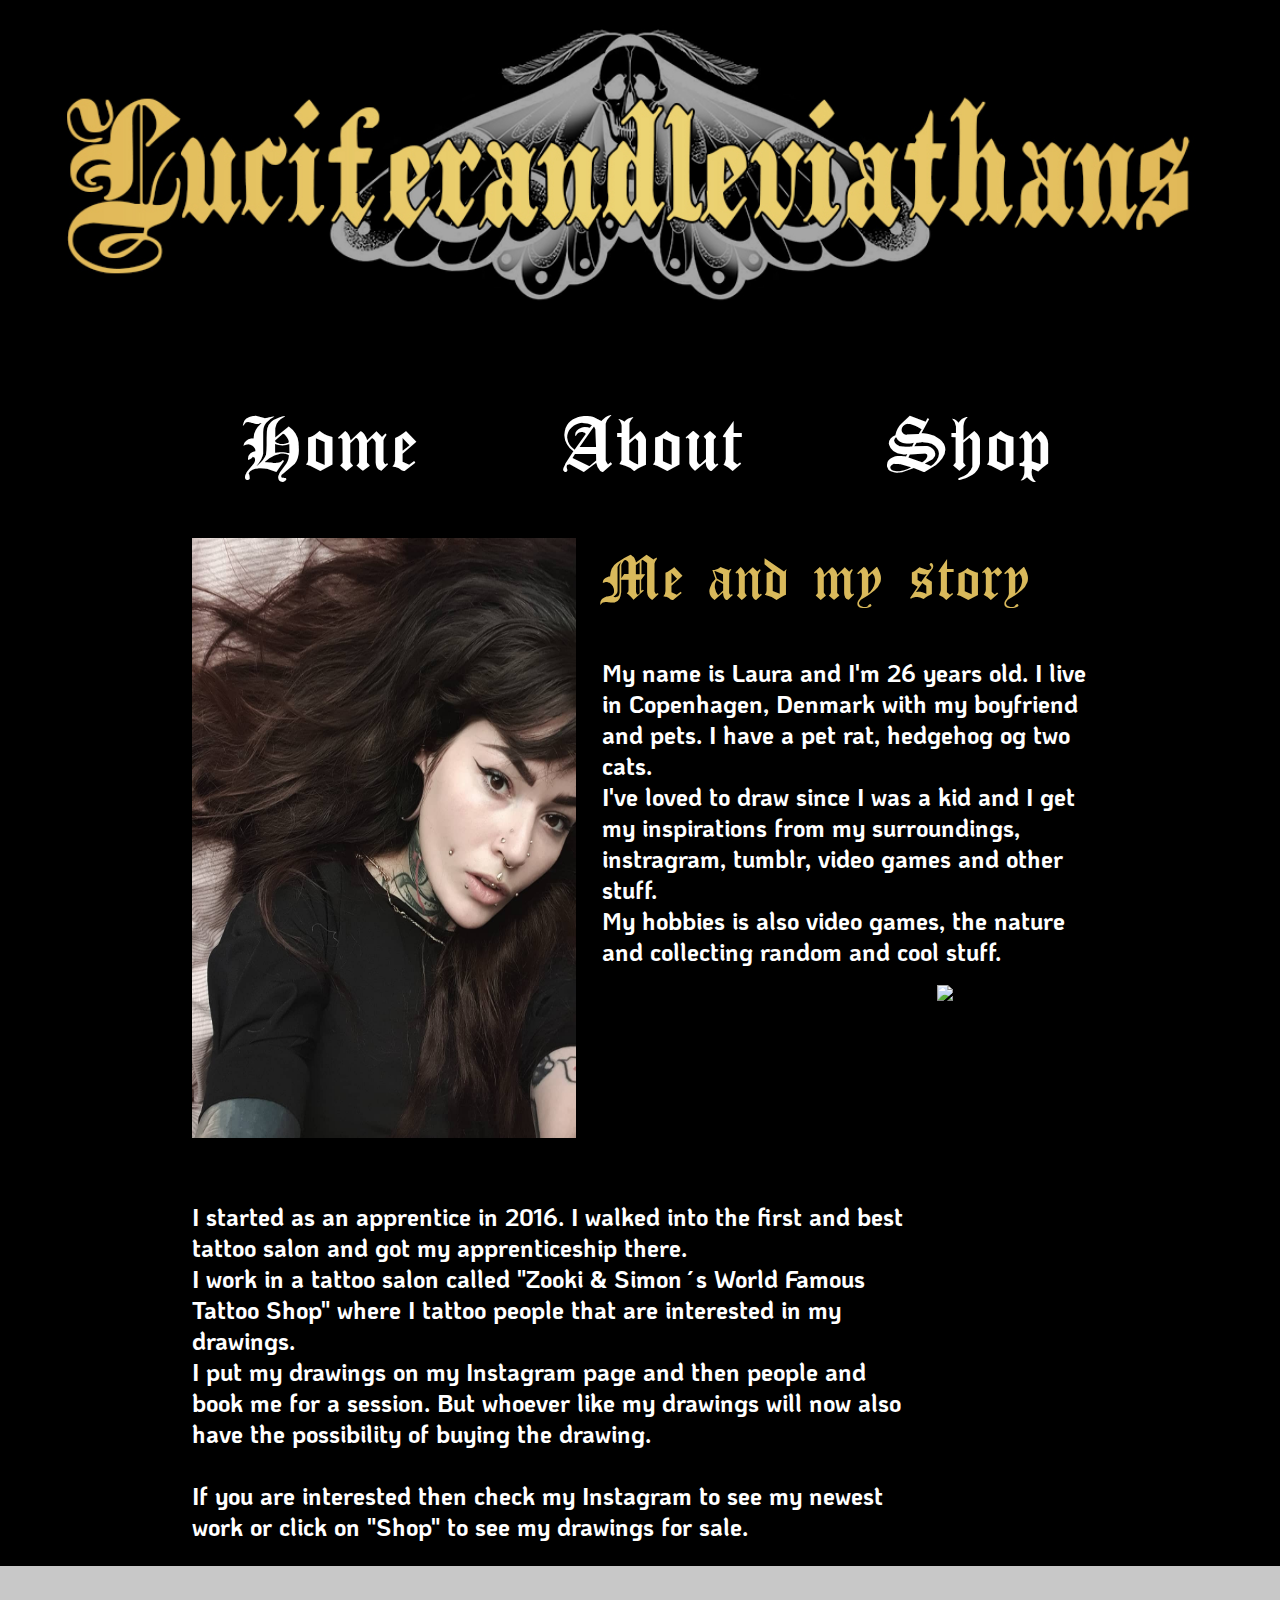
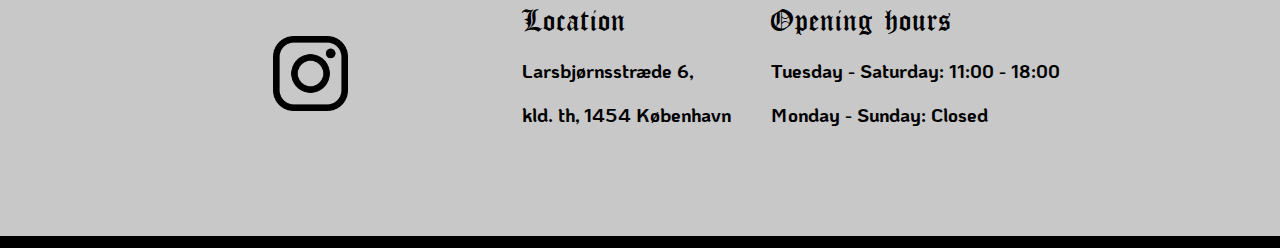
==== commit c4368c71: "forside og om side" ====
--- a/about.html
+++ b/about.html
@@ -7,6 +7,7 @@
     <title>Eksamen 2. semester</title>
     <link rel="stylesheet" href="style.css">
     <link href="https://fonts.googleapis.com/css?family=KoHo:200&display=swap" rel="stylesheet">
+    <meta name="robots" content="noindex">
 </head>
 
 <body>
@@ -46,27 +47,32 @@
         </nav>
     </header>
     <div id="aboutMe">
-        <img src="images/laura2.jpg" alt="Laura" id="laura">
-        <div id="txtMe">
-            <h1>Me and my story</h1>
-            <p>My name is Laura and I'm 26 years old. I live in Copenhagen, Denmark with my boyfriend and pets. I have a pet rat, hedgehog og two cats.
-                <br>
-                I've loved to draw since I was a kid and I get my inspirations from my surroundings, instragram, tumblr, video games and other stuff.
-                <br>
-                My hobbies is also video games, the nature and collecting random and cool stuff.
-            </p>
+        <div class="box1">
+            <img src="images/laura.jpg" alt="Laura" id="laura">
+            <div id="txtMe">
+                <h1>Me and my story</h1>
+                <p>My name is Laura and I'm 26 years old. I live in Copenhagen, Denmark with my boyfriend and pets. I have a pet rat, hedgehog og two cats.
+                    <br>
+                    I've loved to draw since I was a kid and I get my inspirations from my surroundings, instragram, tumblr, video games and other stuff.
+                    <br>
+                    My hobbies is also video games, the nature and collecting random and cool stuff.
+                </p>
+            </div>
         </div>
-        <div id="txtMe2">
-            <p>
-                I started as an apprentice in 2016. I walked into the first and best tattoo salon and got my apprenticeship there.
-                <br>
-                I work in a tattoo salon called "Zooki & Simon´s World Famous Tattoo Shop" where I tattoo people that are interested in my drawings.
-                <br>
-                I put my drawings on my Instagram page and then people and book me for a session. But whoever like my drawings will now also have the possibility of buying the drawing.
-                <br>
-                <br>
-                If you are interested then check my Instagram to see my newest work or click on "Shop" to see my drawings for sale.
-            </p>
+        <div class="box2">
+            <img src="images/laura3.jpg" alt="Laura" id="laura2">
+            <div id="txtMe2">
+                <p>
+                    I started as an apprentice in 2016. I walked into the first and best tattoo salon and got my apprenticeship there.
+                    <br>
+                    I work in a tattoo salon called "Zooki & Simon´s World Famous Tattoo Shop" where I tattoo people that are interested in my drawings.
+                    <br>
+                    I put my drawings on my Instagram page and then people and book me for a session. But whoever like my drawings will now also have the possibility of buying the drawing.
+                    <br>
+                    <br>
+                    If you are interested then check my Instagram to see my newest work or click on "Shop" to see my drawings for sale.
+                </p>
+            </div>
         </div>
     </div>
     <footer>
@@ -88,7 +94,7 @@
             </div>
         </div>
     </footer>
-    <script src="script.js"></script>
+    <script></script>
 </body>
 
 </html>
--- a/style.css
+++ b/style.css
@@ -341,6 +341,18 @@
 }
 
 /* FORSIDE */
+
+video {
+    width: 80vw;
+    height: auto;
+}
+
+.intro {
+    display: flex;
+    justify-content: center;
+    margin: 0 auto;
+}
+
 .feed {
     display: grid;
     justify-content: center;
@@ -388,11 +400,28 @@
 
 #aboutMe {
     display: flex;
-    flex-wrap: wrap;
+    flex-direction: column;
+}
+
+#aboutMe .box1 {
+    display: flex;
+    flex-wrap: nowrap;
     flex-direction: row;
     justify-content: center;
-}
-
+    flex-grow: 1;
+    margin-right: 15vw;
+    margin-left: 15vw;
+}
+
+#aboutMe .box2 {
+    display: flex;
+    flex-wrap: nowrap;
+    flex-direction: row-reverse;
+    justify-content: center;
+    flex-grow: 1;
+    margin-right: 15vw;
+    margin-left: 15vw;
+}
 
 #aboutMe h1 {
     color: #D9B95B;
@@ -401,19 +430,19 @@
     font-weight: lighter;
     margin-top: 0;
     font-weight: lighter;
+    margin-left: 1vw;
 }
 
 #laura {
-    flex-basis: 300px;
     width: 30vw;
     margin-right: 1vw;
-
-}
-
-#txtMe {
-    flex-basis: 600px;
+}
+
+#laura2 {
+    width: 30vw;
     margin-left: 1vw;
-    margin-right: 1vw;
+    margin-top: -15vw;
+    margin-bottom: 5vw;
 }
 
 #txtMe p {
@@ -421,16 +450,15 @@
     font-size: 1.5rem;
     font-family: 'KoHo', sans-serif;
     font-weight: bold;
+    margin-left: 1vw;
 }
 
 #txtMe2 p {
     color: white;
     font-size: 1.5rem;
-    margin-right: 14vw;
-    margin-left: 14vw;
     font-family: 'KoHo', sans-serif;
     font-weight: bold;
-    margin-bottom: 5vw;
+    margin-right: 1vw;
 }
 
 /* SHOP */
@@ -865,4 +893,21 @@
         text-align: center;
     }
 
-}
+    #aboutMe .box1 {
+        flex-wrap: wrap;
+    }
+
+    #aboutMe .box2 {
+        flex-wrap: wrap;
+    }
+
+    #laura {
+        width: 50vw;
+    }
+
+    #laura2 {
+        width: 50vw;
+        margin-top: 0vw;
+    }
+
+}
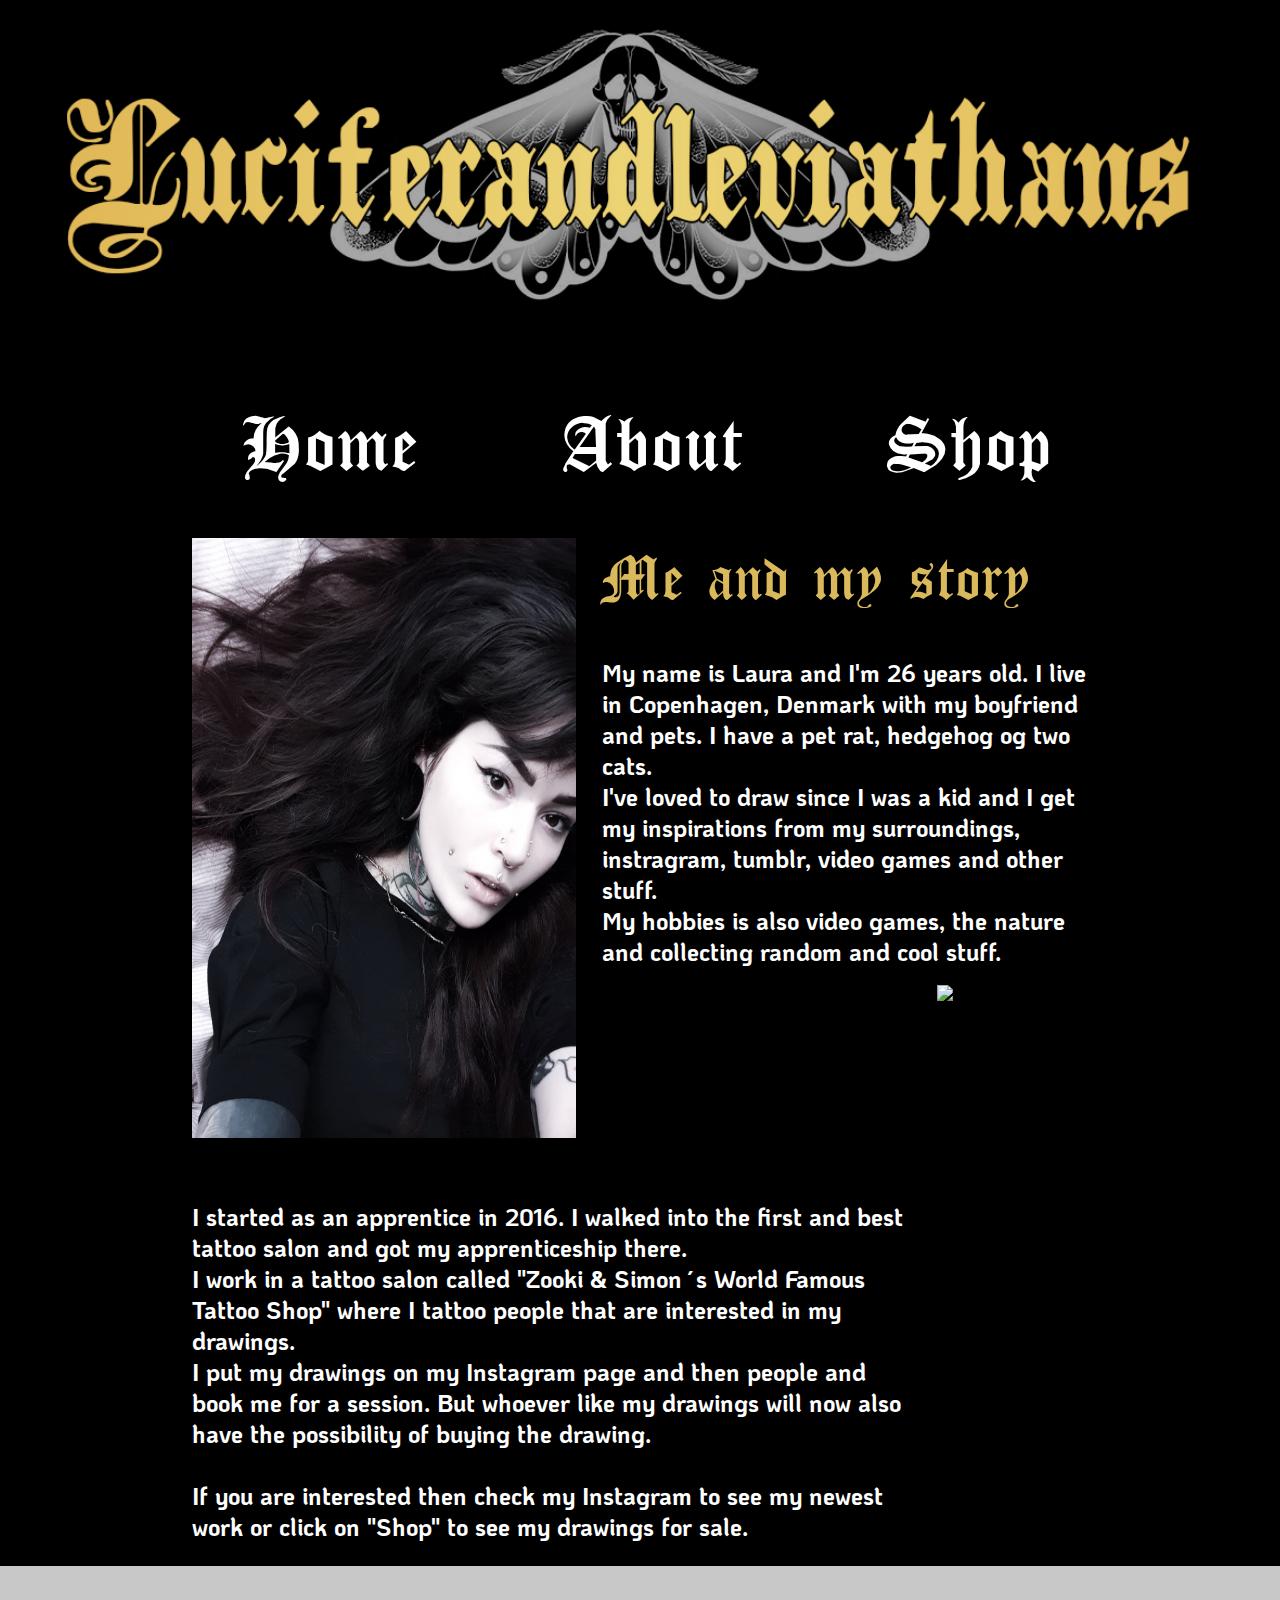
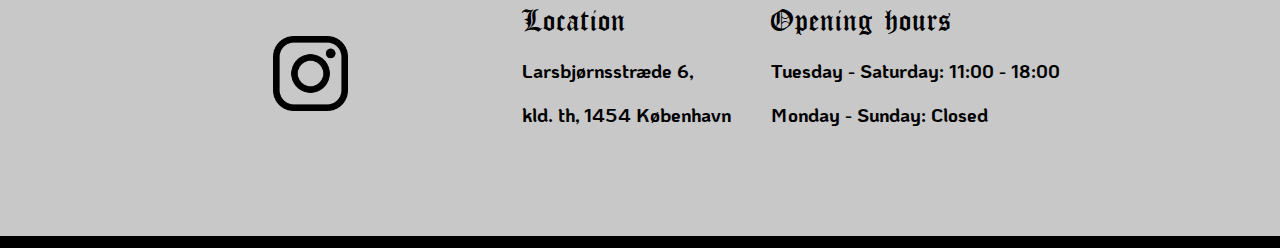
==== commit 04302bf7: "Kommentarer til kodningen" ====
--- a/about.html
+++ b/about.html
@@ -5,14 +5,34 @@
     <meta charset="utf-8">
     <meta name="viewport" content="width=device-width, initial-scale=1.0">
     <title>Eksamen 2. semester</title>
+    <meta name="robots" content="noindex">
+
+    <!-- CSS'en -->
     <link rel="stylesheet" href="style.css">
+
+    <!-- Google font -->
     <link href="https://fonts.googleapis.com/css?family=KoHo:200&display=swap" rel="stylesheet">
-    <meta name="robots" content="noindex">
+
+    <!-- Favicon -->
+    <link rel="apple-touch-icon" sizes="180x180" href="icon/apple-touch-icon.png">
+    <link rel="icon" type="image/png" sizes="32x32" href="icon/favicon-32x32.png">
+    <link rel="icon" type="image/png" sizes="16x16" href="icon/favicon-16x16.png">
+    <link rel="manifest" href="icon/site.webmanifest">
+    <link rel="mask-icon" href="icon/safari-pinned-tab.svg" color="#5bbad5">
+    <link rel="shortcut icon" href="icon/favicon.ico">
+    <meta name="msapplication-TileColor" content="#da532c">
+    <meta name="msapplication-config" content="icon/browserconfig.xml">
+    <meta name="theme-color" content="#ffffff">
 </head>
 
 <body>
+    <!-- Splashbillede -->
     <div id="splash"></div>
+
+    <!-- Burgermenu og webmenu -->
     <header>
+
+        <!-- Web menu -->
         <nav>
             <div id="menu">
                 <a href="index.html">
@@ -26,9 +46,15 @@
                 </a>
             </div>
         </nav>
+
+        <!-- Burger menu -->
         <nav role="navigation">
             <div id="menuToggle">
+
+                <!-- Checkbox gør at man kan klikke på burgermenuen uden at bruge javascript -->
                 <input type="checkbox" />
+
+                <!-- De 3 streger der bliver brugt til burgermenu'en -->
                 <span></span>
                 <span></span>
                 <span></span>
@@ -46,6 +72,8 @@
             </div>
         </nav>
     </header>
+
+    <!-- Alt info'en som bruges til siden, som tekst om Laura og billeder af Laura -->
     <div id="aboutMe">
         <div class="box1">
             <img src="images/laura.jpg" alt="Laura" id="laura">
@@ -75,10 +103,12 @@
             </div>
         </div>
     </div>
+
+    <!-- Footeren med info om Laura's instagram og hvor man kan finde hende -->
     <footer>
         <div id="info">
             <div id="instagram">
-                <a href="https://www.instagram.com/luciferandleviathans/">
+                <a href="https://www.instagram.com/luciferandleviathans/" target="_blank">
                     <img src="images/instragramLogo.png" alt="instagram" id="logo">
                 </a>
             </div>
@@ -95,6 +125,4 @@
         </div>
     </footer>
     <script></script>
-</body>
-
-</html>
+</body></html>
--- a/style.css
+++ b/style.css
@@ -15,33 +15,6 @@
 }
 
 /* Fonte */
-
-@font-face {
-    font-family: 'more_than_humanregular';
-    src: url('font/morethanhuman-webfont.woff2') format('woff2'),
-        url('font/morethanhuman-webfont.woff') format('woff');
-    font-weight: normal;
-    font-style: normal;
-
-}
-
-@font-face {
-    font-family: 'demons_and_darlingsregular';
-    src: url('font/demonsanddarlings-webfont.woff2') format('woff2'),
-        url('font/demonsanddarlings-webfont.woff') format('woff');
-    font-weight: normal;
-    font-style: normal;
-
-}
-
-@font-face {
-    font-family: 'ravens_clawsregular';
-    src: url('font/ravens_claws-webfont.woff2') format('woff2'),
-        url('font/ravens_claws-webfont.woff') format('woff');
-    font-weight: normal;
-    font-style: normal;
-
-}
 
 @font-face {
     font-family: 'cloister_blacklight';
@@ -51,6 +24,8 @@
     font-style: normal;
 
 }
+
+/* vores splashbillede bliver sat øverst, som et "cover" */
 
 #splash {
     max-width: none;
@@ -91,12 +66,11 @@
     position: relative;
     padding: 1.4rem 4.2rem;
     padding-right: 3.1rem;
-    font-size: 2.5rem;
     color: var(--inv);
     letter-spacing: 1.1rem;
+    /* Gør at stregerne og kassen over teksten slider ind som en smooth transition */
     transition: all 600ms cubic-bezier(0.77, 0, 0.175, 1);
     cursor: pointer;
-    user-select: none;
     font-family: 'cloister_blacklight';
     font-weight: lighter;
     font-size: 5rem;
@@ -106,11 +80,18 @@
 
 .btn:before,
 .btn:after {
+    /* Gør at stregerne og kassen over teksten bliver vist i menuen */
     content: '';
     position: absolute;
+
+    /* Gør også at stregerne og kassen over teksten laver en animering, uden den bliver stregerne og kassen bare vist med det samme */
     transition: inherit;
+
+    /* Gør at man kan klikke på det valgte lag i menuen og at teksten i sort bliver vist når den hvide boks kommer over*/
     z-index: -1;
 }
+
+/* Gør at transitionen/animeringen sker ved at der er en mus på menuen, altså hover */
 
 .btn:hover {
     color: black;
@@ -208,16 +189,16 @@
 
 /* BURGER MENU */
 
+/* Styling af burgermenuen*/
+
 #menuToggle {
     display: block;
     position: absolute;
     top: 50px;
     right: 50px;
 
+    /* Gør at man kan klikke på det valgte lag i burgermenuen, i dette tilfælde ville det nok være checkboxen. Skifter man nummeret til 2 fx, så ville man klikke på en af stregerne og ikke hele boxen */
     z-index: 1;
-
-    -webkit-user-select: none;
-    user-select: none;
 }
 
 #menuToggle a {
@@ -238,19 +219,17 @@
     position: absolute;
     top: -7px;
     left: -5px;
-
     cursor: pointer;
 
+    /* Gør at checkboxen ikke er synlig */
     opacity: 0;
-    /* hide this */
+
+    /* Gør at man kan klikke på det valgte lag i burgermenuen, i dette tilfælde ville det nok være checkboxen. Skifter man nummeret til 1 fx, så ville man klikke på en af stregerne og ikke hele boxen */
     z-index: 2;
-    /* and place it over the hamburger */
-    -webkit-touch-callout: none;
-}
-
-/*
- * Just a quick hamburger
- */
+}
+
+/* Span er de tre streger i burgermenuen, en span for hver streg */
+
 #menuToggle span {
     display: block;
     /* størrelse på burgermenuen */
@@ -258,55 +237,54 @@
     height: 4px;
     margin-bottom: 5px;
     position: relative;
-
     background: rgba(255, 255, 255, 0.8);
     border-radius: 3px;
-    /* ligger 'checkbox' yderst så det er den man klikker på, istedet for striberne */
+
+    /* Ligger 'checkbox' yderst så det er den man klikker på, istedet for striberne */
     z-index: 1;
 
+    /* Gør to ud af de tre streger der er bliver lavet som et X */
     transform-origin: 4px 0px;
 
+    /* Laver animationen til når man klikker på burgermenuen, ellers skifter den bare fra 3 streger til et X uden animation */
     transition: transform 0.5s cubic-bezier(0.77, 0.2, 0.05, 1.0),
         background 0.5s cubic-bezier(0.77, 0.2, 0.05, 1.0),
         opacity 0.55s ease;
 }
 
-#menuToggle span:first-child {
+
+/* Gjorde visuelt ikke nogen forskel og burgermenuen virkede stadig, men den var med fra den originale kode */
+/*#menuToggle span:first-child {
     transform-origin: 0% 0%;
-}
-
+}*/
+
+/* Gør at stregerne til X'et ligger ordenligt som et X */
 #menuToggle span:nth-last-child(2) {
     transform-origin: 0% 100%;
 }
 
-/*
- * Transform all the slices of hamburger
- * into a crossmark.
- */
+/* Ligger den ene streg til at være et kryds og gør den sort */
 #menuToggle input:checked ~ span {
     opacity: 1;
     transform: rotate(45deg) translate(-2px, -1px);
     background: black;
 }
 
-/*
- * But let's hide the middle one.
- */
+/* Gemmer den midterste streg */
 #menuToggle input:checked ~ span:nth-last-child(3) {
     opacity: 0;
     transform: rotate(0deg) scale(0.2, 0.2);
 }
 
-/*
- * Ohyeah and the last one should go the other direction
- */
+/* Ligger den anden streg til at være et kryds */
 #menuToggle input:checked ~ span:nth-last-child(2) {
     transform: rotate(-45deg) translate(0, -1px);
 }
 
 #burger {
     position: fixed;
-    /* størrelse på burgermenuen når den er klikket på og bliver 'pakket' ud */
+
+    /* Størrelse på burgermenuen når den er klikket på og bliver 'pakket' ud */
     width: 150vw;
     height: 150vh;
     margin: -22vw 0 0 -83vw;
@@ -314,17 +292,25 @@
     padding-top: 125px;
     background: rgb(200, 200, 200);
     list-style-type: none;
-    -webkit-font-smoothing: antialiased;
+
+    /* Gemmer menuen når den ikke er klikket på */
     transform-origin: 0% 0%;
+
     /* Gør at burgermenuen kommer ind fra højre side med en animation */
     transform: translate(100%, 0);
+
+    /* Laver animationen så den laver en smooth transition når den kommer ind på skærmen */
     transition: transform 0.5s cubic-bezier(0.77, 0.2, 0.05, 1.0);
 }
 
-#burger:target {
+
+/* Gjorde visuelt ikke nogen forskel og burgermenuen virkede stadig, men den var med fra den originale kode */
+/*#burger:target {
     display: block;
-}
-
+}*/
+
+
+/* Valg af font osv til burgermenuen */
 #burger li {
     padding-top: 10vw;
     padding-bottom: 0;
@@ -333,26 +319,30 @@
     font-weight: lighter;
 }
 
-/*
- * And let's slide it in from the left
- */
+/* Gør at burgermenuen kommer frem fra siden, når logo'et er blevet klikket på */
 #menuToggle input:checked ~ ul {
     transform: none;
 }
 
 /* FORSIDE */
 
+
+/* Valg af størrelse af videoen */
 video {
     width: 80vw;
     height: auto;
 }
 
+
+/* Ligger videoen i midten */
 .intro {
     display: flex;
     justify-content: center;
     margin: 0 auto;
 }
 
+
+/* Ligger Laura's instagram billeder i et grid med 4 kolonner, bliver så skiftet til to kolonner ved en bredde fra 600px og mindre på en skærm */
 .feed {
     display: grid;
     justify-content: center;
@@ -361,6 +351,7 @@
     grid-gap: 2vw;
 }
 
+/* Gør at billederne ligger i samme størrelse kasser */
 .feed {
     display: flex;
     flex-wrap: wrap;
@@ -368,6 +359,8 @@
     margin-bottom: 3vw;
 }
 
+
+/* Størrelse af billederne */
 .feedPic {
     max-width: 20vw;
     max-height: 50vh;
@@ -382,6 +375,8 @@
     font-size: 4rem;
 }
 
+
+/* Styling på knappen under billederne, som linker videre til hendes instagram*/
 .moreInstagram {
     font-size: 2rem;
     background-color: #D9B95B;
@@ -389,6 +384,14 @@
     padding: 1vw;
 }
 
+.moreInstagram:hover {
+    border: solid rgb(200, 200, 200) 2px;
+    color: white;
+    background-color: black;
+}
+
+
+/* Ligger knappen i midten */
 .buttonInstagram {
     display: flex;
     flex-wrap: wrap;
@@ -398,6 +401,7 @@
 
 /* OM */
 
+/*Gør at alt flexer på siden og styling */
 #aboutMe {
     display: flex;
     flex-direction: column;
@@ -463,6 +467,8 @@
 
 /* SHOP */
 
+
+/* Hover effekt på hver tegning */
 .container {
     position: relative;
 }
@@ -472,30 +478,41 @@
     display: block;
     width: 100%;
     height: auto;
+
+    /* Gør at boksen med teksten "view" og billedet som bliver mørkere laver en smooth transition*/
     transition: .5s ease;
-    backface-visibility: hidden;
 }
 
 .bottom {
+
+    /* Gør at tekst boksen laver en smooth transition */
     transition: .5s ease;
+
+    /* Gør at man først kan se boksen med teksten når man hover */
     opacity: 0;
     position: absolute;
     bottom: -1vw;
     left: 50%;
+
+    /* Gør at boksen ligger sig i midten */
     transform: translate(-50%, -50%);
-    -ms-transform: translate(-50%, -50%);
     text-align: center;
     width: 100%;
 }
 
+
+/* Hover effekten som gør at billedet bliver mørkere når man har sin mus over */
 .container:hover .image {
     opacity: 0.3;
 }
 
+/* Hover effekten som gør at boksen med teksten bliver vist når man haar en mus over */
 .container:hover .bottom {
     opacity: 1;
 }
 
+
+/* Styling at "view" boksen */
 .text {
     background-color: rgb(200, 200, 200);
     font-family: 'KoHo', sans-serif;
@@ -504,10 +521,12 @@
     padding: 1vw;
 }
 
+/* Den valgte filtrering får en guldagtid farve */
 .valgt {
     background-color: #D9B95B;
 }
 
+/* Styling på "dropdown" menuen */
 .dropbtn {
     color: white;
     background: black;
@@ -542,10 +561,13 @@
     background-color: white;
     min-width: 10vw;
     box-shadow: 0px 8px 16px 0px rgba(0, 0, 0, 0.2);
+
+    /* Gør at der bliver klikket på det valgte lag */
     z-index: 1;
     font-size: 1.5rem;
 }
 
+/* Giver en hover effekt som gør at knapperne skifter farve */
 .dropbtn:hover {
     color: black;
 }
@@ -590,6 +612,7 @@
     font-size: 1.5rem;
 }
 
+/* Placering af filter menuen på siden */
 .filterMenu {
     display: flex;
     flex-wrap: wrap;
@@ -597,6 +620,7 @@
     margin-right: 13vw;
 }
 
+/* Styling af infoen hentet fra wordpress */
 .titel {
     margin-top: -1vw;
     color: #D9B95B;
@@ -623,6 +647,7 @@
     padding-left: 2.2vw;
 }
 
+/* Ligger tegninger i et grid med 4 kolonner som bliver til 1 kolonne i mobil versionen */
 .tegninger {
     display: grid;
     grid-template-columns: 15vw 15vw 15vw;
@@ -642,6 +667,7 @@
     padding: 2vw;
 }
 
+/* Gør at man kan se at man kan klikke på tegningerne og gør at de kan flexe */
 .tegninger {
     cursor: pointer;
     display: flex;
@@ -668,6 +694,27 @@
 
 /* SINGLEVIEW */
 
+
+/* Styling på "buy" knappen */
+.buy {
+    margin-top: 3vw;
+    margin-left: 2vw;
+    color: white;
+    background: black;
+    font-size: 2rem;
+    cursor: pointer;
+    font-family: 'KoHo', sans-serif;
+    font-weight: bold;
+    border: solid rgb(200, 200, 200) 2px;
+}
+
+.buy:hover {
+    color: black;
+}
+
+/* Single view delen */
+
+/* Ligger alt infoen i midten */
 #detalje {
     justify-content: center;
     margin-left: 15vw;
@@ -682,17 +729,22 @@
     margin-right: -2vw;
 }
 
+/* Styling af "back" knappen */
 #detalje .luk {
     margin-top: 3vw;
     color: white;
     background: black;
-    position: absolute;
     font-size: 2rem;
     cursor: pointer;
     margin-left: 2vw;
     font-family: 'KoHo', sans-serif;
     font-weight: bold;
     border: solid rgb(200, 200, 200) 2px;
+}
+
+#detalje .luk:hover {
+    background: #D9B95B;
+    color: black;
 }
 
 #detalje .tegning {
@@ -714,6 +766,7 @@
 
 /* FOOTER */
 
+/* Ligger infoen i midten */
 #info {
     display: flex;
     flex-wrap: wrap;
@@ -728,6 +781,7 @@
     margin-bottom: 0;
 }
 
+/* Størrelse af footeren */
 footer {
     left: 0;
     bottom: 0;
@@ -777,13 +831,17 @@
 
 /* MEDIA QUERYS*/
 
+/* Gør at burger menuen ikke bliver vist i web versionen */
 @media only screen and (min-width: 600px) {
     #menuToggle {
         display: none;
     }
 }
 
+/* Styling og gør forskellige ting responsivt med mobil versionen */
 @media only screen and (max-width: 599px) {
+
+    /* Gør at menuen ikke bliver vist i mobil versionen */
     #menu {
         display: none;
     }
@@ -840,10 +898,6 @@
         margin-bottom: 15vw;
     }
 
-    #detalje .luk {
-        font-size: 1.4rem;
-    }
-
     .tegninger {
         margin-top: 10vw;
         margin-right: 5vw;
@@ -873,15 +927,10 @@
         background-image: url(images/mobile.jpg);
     }
 
-    .feed {
-        flex-direction: column;
-        align-items: center;
-    }
-
     .feedPic {
         align-content: center;
-        max-width: 60vw;
-        max-height: 70vh;
+        max-width: 40vw;
+        max-height: 50vh;
     }
 
     .moreInstagram {
@@ -902,12 +951,26 @@
     }
 
     #laura {
-        width: 50vw;
+        width: 70vw;
     }
 
     #laura2 {
-        width: 50vw;
+        width: 70vw;
         margin-top: 0vw;
     }
 
-}
+    .buttonInstagram {
+        margin-top: 10vw;
+        margin-bottom: 10vw;
+    }
+
+    #txtMe {
+        margin-left: 0;
+        margin-right: 0;
+    }
+
+    #txtMe2 p {
+        margin-right: 0;
+    }
+
+}
